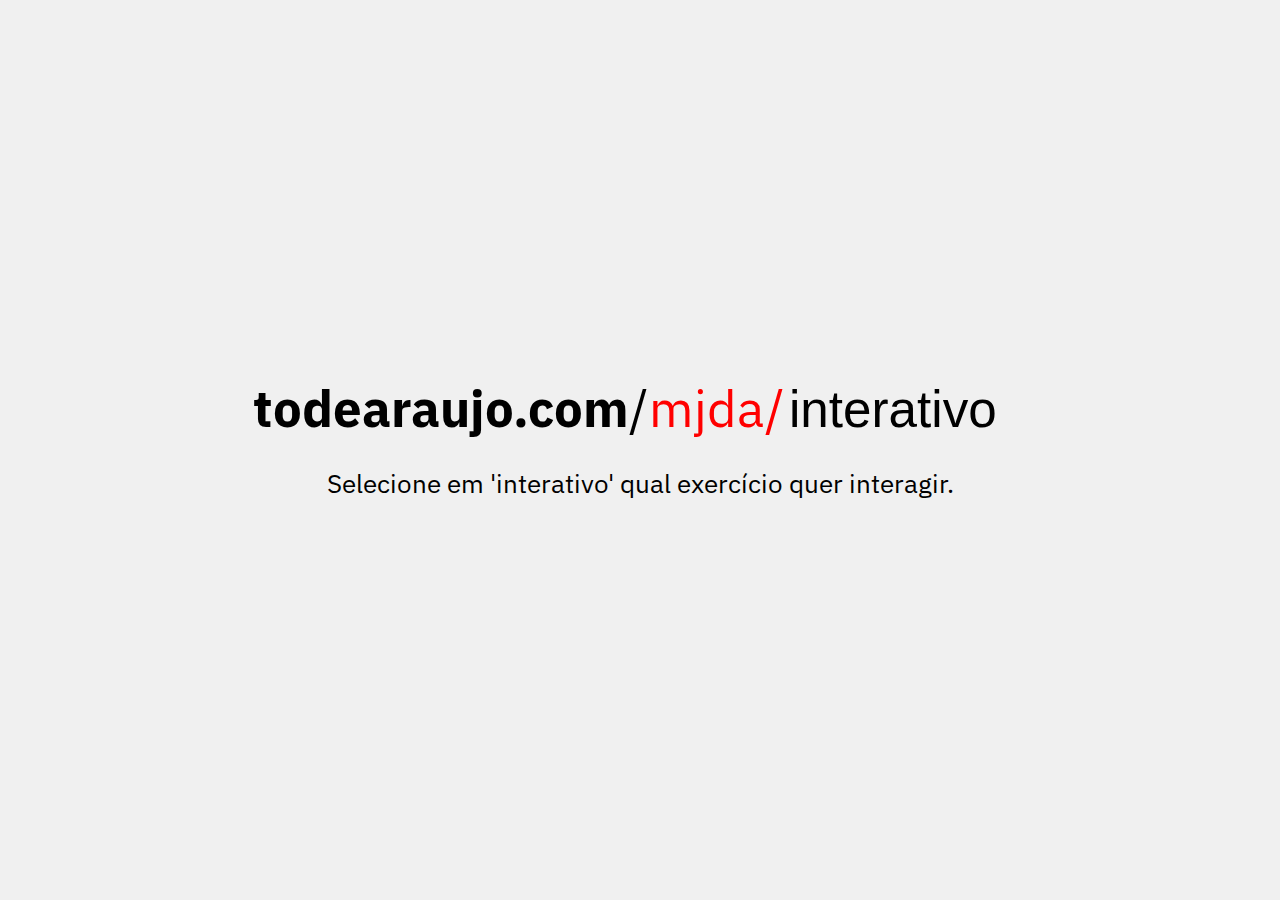
==== index.html @ b717f0f8 "Atualizando layout" ====
<!DOCTYPE html>
<html>
<head>
    <title>Tode Araujo - MJDA</title>
    <link rel="stylesheet" type="text/css" href="style.css">
</head>
<body>
    <div class="container">
        <a href="https://www.todearaujo.com" class="link-todearaujo"><b>todearaujo.com</b>/</a><a href="https://www.insper.edu.br/pos-graduacao/master-em-jornalismo-de-dados-automacao-e-data-storytelling/" class="link-mjda" style="color: red;">mjda/</a>
        <select id="interactiveMenu" onchange="location = this.value;">
            <option value="">interativo</option>
            <option value="https://todearaujo.com/mjda/calc/">Calc</option>
            <option value="https://todearaujo.com/mjda/mapa/">Mapa</option>
            <option value="https://todearaujo.com/mjda/quiz/">Quiz</option>
            <option value="https://todearaujo.com/mjda/scroll/">Scroll</option>
        </select>
        <p>Selecione em 'interativo' qual exercício quer interagir.</p>
    </div>
</body>
</html>
---- style.css ----
@import url('https://fonts.googleapis.com/css2?family=IBM+Plex+Sans:wght@400;700&display=swap');

body {
    font-family: 'IBM Plex Sans', Arial, sans-serif;
    margin: 0;
    padding: 0;
    display: flex;
    justify-content: center;
    align-items: center;
    height: 100vh;
    background-color: #f0f0f0;
}

.container {
    text-align: center;
    width: 80vw;
}

.link-todearaujo, .link-mjda, .dropdown-label {
    text-decoration: none;
    color: inherit;
    font-size: 4vw;
    display: inline-block;
}

#interactiveMenu {
    appearance: none; /* Remove o estilo padrão do navegador */
    background: transparent; /* Fundo transparente */
    border: none; /* Sem borda */
    -webkit-appearance: none; /* Para navegadores baseados no WebKit */
    -moz-appearance: none; /* Para Firefox */
    color: black; /* Cor do texto */
    font-size: 4vw; /* Mesmo tamanho que a linha */
    cursor: pointer;
    padding-right: 30px; /* Espaço para a setinha */
}

#interactiveMenu::-ms-expand {
    display: none; /* Esconde a seta padrão do IE */
}

p {
    font-size: 2vw;
}

@media (max-width: 600px) {
    .link-todearaujo, .link-mjda, .dropdown-label {
        font-size: 6vw;
    }

    p {
        font-size: 3vw;
    }

    #interactiveMenu {
        font-size: 6vw;
    }
}
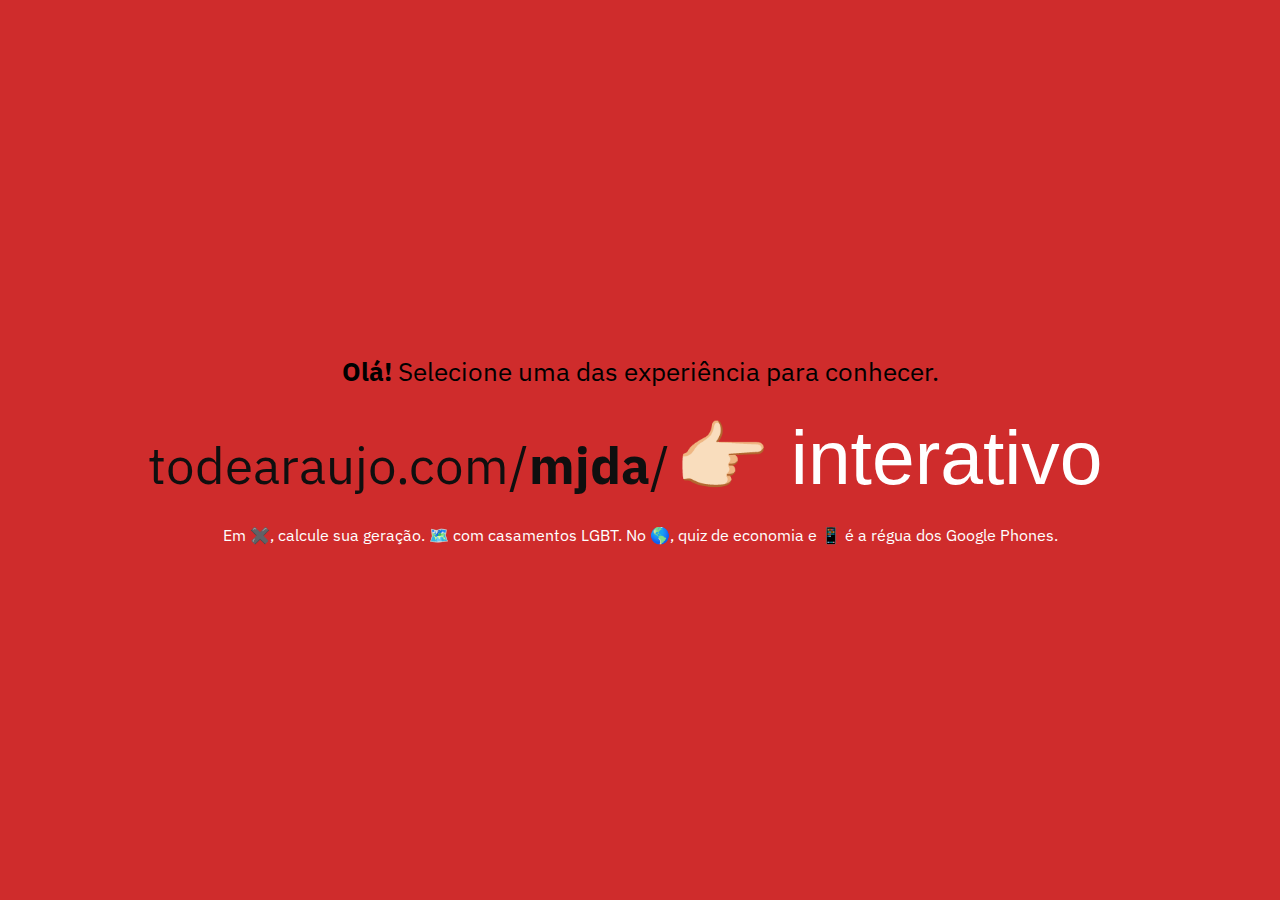
==== commit 1b3f3a1f: "Ajustes de formatação" ====
--- a/index.html
+++ b/index.html
@@ -1,20 +1,22 @@
 <!DOCTYPE html>
 <html>
 <head>
-    <title>Tode Araujo - MJDA</title>
+    <title>Interaja com as minhas experiências feitas no MJDA 2021-2022 - Thiago 'Tode' Araujo - todearaujo.com</title>
     <link rel="stylesheet" type="text/css" href="style.css">
+    <meta name="viewport" content="width=device-width, initial-scale=1.0">
 </head>
 <body>
     <div class="container">
-        <a href="https://www.todearaujo.com" class="link-todearaujo"><b>todearaujo.com</b>/</a><a href="https://www.insper.edu.br/pos-graduacao/master-em-jornalismo-de-dados-automacao-e-data-storytelling/" class="link-mjda" style="color: red;">mjda/</a>
+        <div class="ola"><b>Olá!</b> Selecione uma das experiência para conhecer.</div>
+        <a href="https://www.todearaujo.com" target="_blank" class="link-todearaujo" style="color:#0F0F0F;">todearaujo.com/</a><a href="https://www.insper.edu.br/pos-graduacao/master-em-jornalismo-de-dados-automacao-e-data-storytelling/" class="link-mjda" target="_blank" style="color: #0F0F0F;"><b>mjda</b>/</a>
         <select id="interactiveMenu" onchange="location = this.value;">
-            <option value="">interativo</option>
-            <option value="https://todearaujo.com/mjda/calc/">Calc</option>
-            <option value="https://todearaujo.com/mjda/mapa/">Mapa</option>
-            <option value="https://todearaujo.com/mjda/quiz/">Quiz</option>
-            <option value="https://todearaujo.com/mjda/scroll/">Scroll</option>
+            <option value="">👉🏻 interativo</option>
+            <option value="https://todearaujo.com/mjda/calc/">✖️ calc</option>
+            <option value="https://todearaujo.com/mjda/mapa/">🗺️ mapa</option>
+            <option value="https://todearaujo.com/mjda/quiz/">🤔 quiz</option>
+            <option value="https://todearaujo.com/mjda/scroll/">📱 scroll</option>
         </select>
-        <p>Selecione em 'interativo' qual exercício quer interagir.</p>
+        <div class="interativos">Em ✖️, calcule sua geração. 🗺️ com casamentos LGBT. No 🌎, quiz de economia e 📱 é a régua dos Google Phones.</div>
     </div>
 </body>
 </html>--- a/style.css
+++ b/style.css
@@ -8,12 +8,12 @@
     justify-content: center;
     align-items: center;
     height: 100vh;
-    background-color: #f0f0f0;
+    background-color: #CF2C2C;
 }
 
 .container {
     text-align: center;
-    width: 80vw;
+    width: 90vw;
 }
 
 .link-todearaujo, .link-mjda, .dropdown-label {
@@ -23,14 +23,18 @@
     display: inline-block;
 }
 
+.selecione{
+    color: #F2F2F2;
+}
+
 #interactiveMenu {
     appearance: none; /* Remove o estilo padrão do navegador */
     background: transparent; /* Fundo transparente */
     border: none; /* Sem borda */
     -webkit-appearance: none; /* Para navegadores baseados no WebKit */
     -moz-appearance: none; /* Para Firefox */
-    color: black; /* Cor do texto */
-    font-size: 4vw; /* Mesmo tamanho que a linha */
+    color: white; /* Cor do texto */
+    font-size: 6vw; /* Mesmo tamanho que a linha */
     cursor: pointer;
     padding-right: 30px; /* Espaço para a setinha */
 }
@@ -39,20 +43,41 @@
     display: none; /* Esconde a seta padrão do IE */
 }
 
-p {
+.ola {
     font-size: 2vw;
+    margin-bottom: 2vw;
+}
+
+.interativos {
+    font-size: 1w;
+    color: white;
+    margin-top: 2vw;
 }
 
 @media (max-width: 600px) {
-    .link-todearaujo, .link-mjda, .dropdown-label {
-        font-size: 6vw;
+    .container {
+        width: 70vw;
+        text-align: left;
     }
 
-    p {
-        font-size: 3vw;
+    .link-todearaujo, .link-mjda, .dropdown-label, #interactiveMenu {
+        font-size: 5vw; /* Tamanho de fonte ajustado para dispositivos móveis */
+    }
+
+    .link-todearaujo {
+        margin-top: 2rem;
+        display: block; /* Quebra de linha após cada link */
     }
 
     #interactiveMenu {
-        font-size: 6vw;
+        font-size: 7vw;
+        padding-right: 10px; /* Ajuste no padding */
+    }
+
+    .interativos, .ola {
+        margin-top: 2rem;;
+        font-size: 1.2rem;
     }
 }
+
+
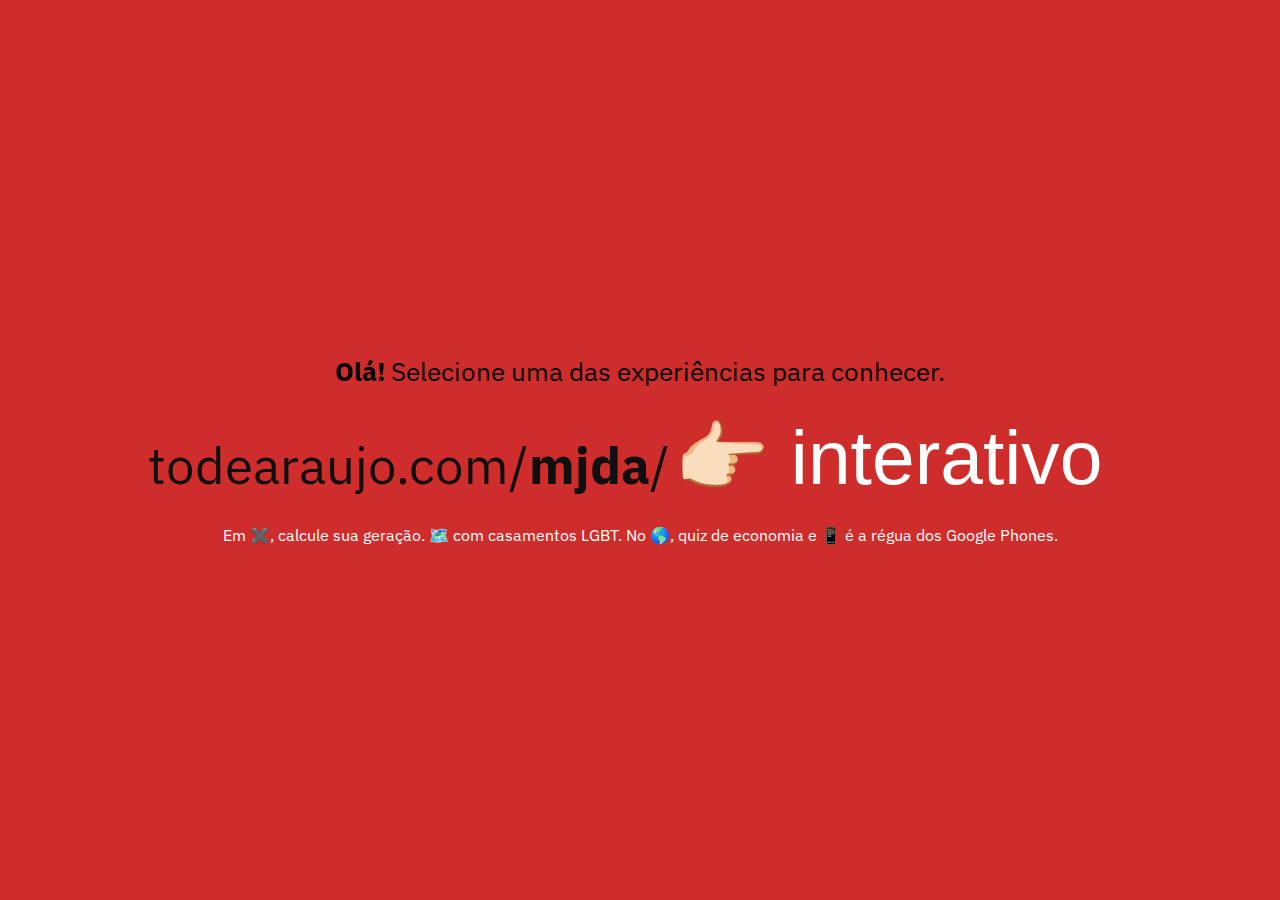
==== commit bccc6298: "Erro ortográfico" ====
--- a/index.html
+++ b/index.html
@@ -7,7 +7,7 @@
 </head>
 <body>
     <div class="container">
-        <div class="ola"><b>Olá!</b> Selecione uma das experiência para conhecer.</div>
+        <div class="ola"><b>Olá!</b> Selecione uma das experiências para conhecer.</div>
         <a href="https://www.todearaujo.com" target="_blank" class="link-todearaujo" style="color:#0F0F0F;">todearaujo.com/</a><a href="https://www.insper.edu.br/pos-graduacao/master-em-jornalismo-de-dados-automacao-e-data-storytelling/" class="link-mjda" target="_blank" style="color: #0F0F0F;"><b>mjda</b>/</a>
         <select id="interactiveMenu" onchange="location = this.value;">
             <option value="">👉🏻 interativo</option>
